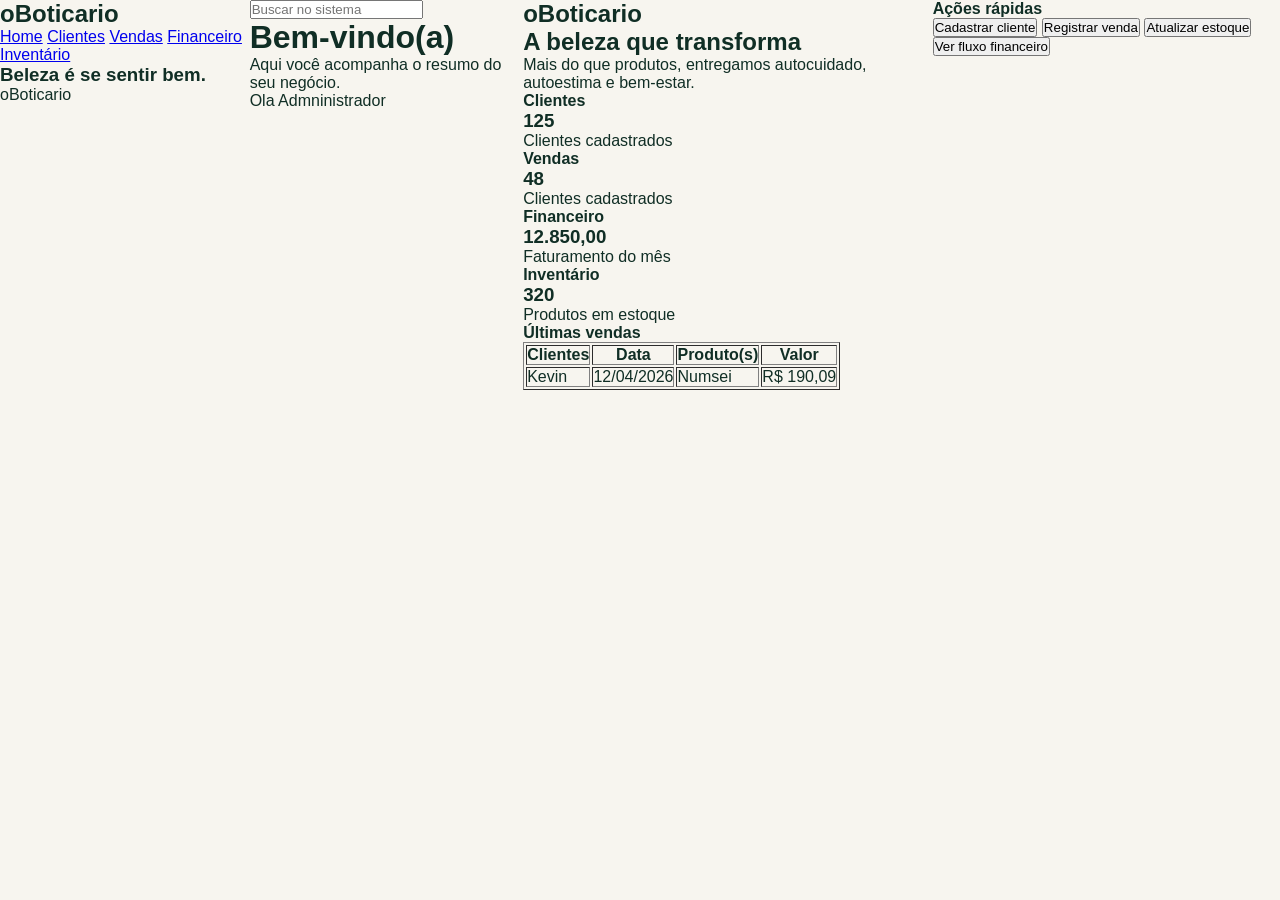
==== PI-Projeto/Home/Home.html @ aa7725e3 "Estrutura pronta" ====
<html lang="pt-br">
<head>
    <meta charset="UTF-8">
    <meta name="viewport" content="width=device-width, initial-scale=1.0">
    <title>Home</title>
    <link rel="stylesheet" href="Home.css">
</head>
<body>    
    
    <aside>
        <h1>oBoticario</h1>

        <nav>
            <a href="/Programa-o-WEB---2-/PI-Projeto/Home/Home.html" target="_blank">Home</a>
            <a href="/Programa-o-WEB---2-/PI-Projeto/Clientes/Cliente.html" target="_blank">Clientes</a>
            <a href="/Programa-o-WEB---2-/PI-Projeto/Vendas/Vendas.html" target="_blank">Vendas</a>
            <a href="/Programa-o-WEB---2-/PI-Projeto/Financeiro/index.html" target="_blank">Financeiro</a>
            <a href="/Programa-o-WEB---2-/PI-Projeto/Inventario/Inventario.html" target="_blank">Inventário</a>
        </nav>

        <h3>Beleza é se sentir bem.</h3>
        <p>oBoticario</p>
    </aside>


    <header>
        <div>
            <input type="text" placeholder="Buscar no sistema">
            <h1>Bem-vindo(a)</h1>
            <p>Aqui você acompanha o resumo do seu negócio.</p>

            <p>Ola Admninistrador</p>
        </div>
    </header>


    <main>
        <div> <!-- Bloco da imagem -->
            <h2>oBoticario</h2>
            <h2>A beleza que transforma</h2>

            <p>Mais do que produtos, entregamos 
                autocuidado, autoestima e bem-estar.</p>
        </div>

        <div>
            <h4>Clientes</h4>
            <h3>125</h3>
            <p>Clientes cadastrados</p>
        </div>
        <div>
            <h4>Vendas</h4>
            <h3>48</h3>
            <p>Clientes cadastrados</p>
        </div>
        <div>
            <h4>Financeiro</h4>
            <h3>12.850,00</h3>
            <p>Faturamento do mês</p>
        </div>
        <div>
            <h4>Inventário</h4>
            <h3>320</h3>
            <p>Produtos em estoque</p>
        </div>

        <div>
            <table border="1">
                <h4>Últimas vendas</h4>
                <tr>
                    <th>Clientes</th>
                    <th>Data</th>
                    <th>Produto(s)</th>
                    <th>Valor</th>
                </tr>

                <tr>
                    <td>Kevin</td>
                    <td>12/04/2026</td>
                    <td>Numsei</td>
                    <td>R$ 190,09</td>
                </tr>

                
            </table>
        </div>
    </main>

    <footer>
        <h4>Ações rápidas</h4>
        <button>Cadastrar cliente</button>
        <button>Registrar venda</button>
        <button>Atualizar estoque</button>
        <button>Ver fluxo financeiro</button>
    </footer>
</body>
</html>
---- PI-Projeto/Home/Home.css ----
*{
    margin: 0px;
    box-sizing: border-box;
    padding: 0px;
}

body {
    font-family: Arial, sans-serif;
    background-color: #f7f5ef;
    color: #102e25;
    display: flex;
}
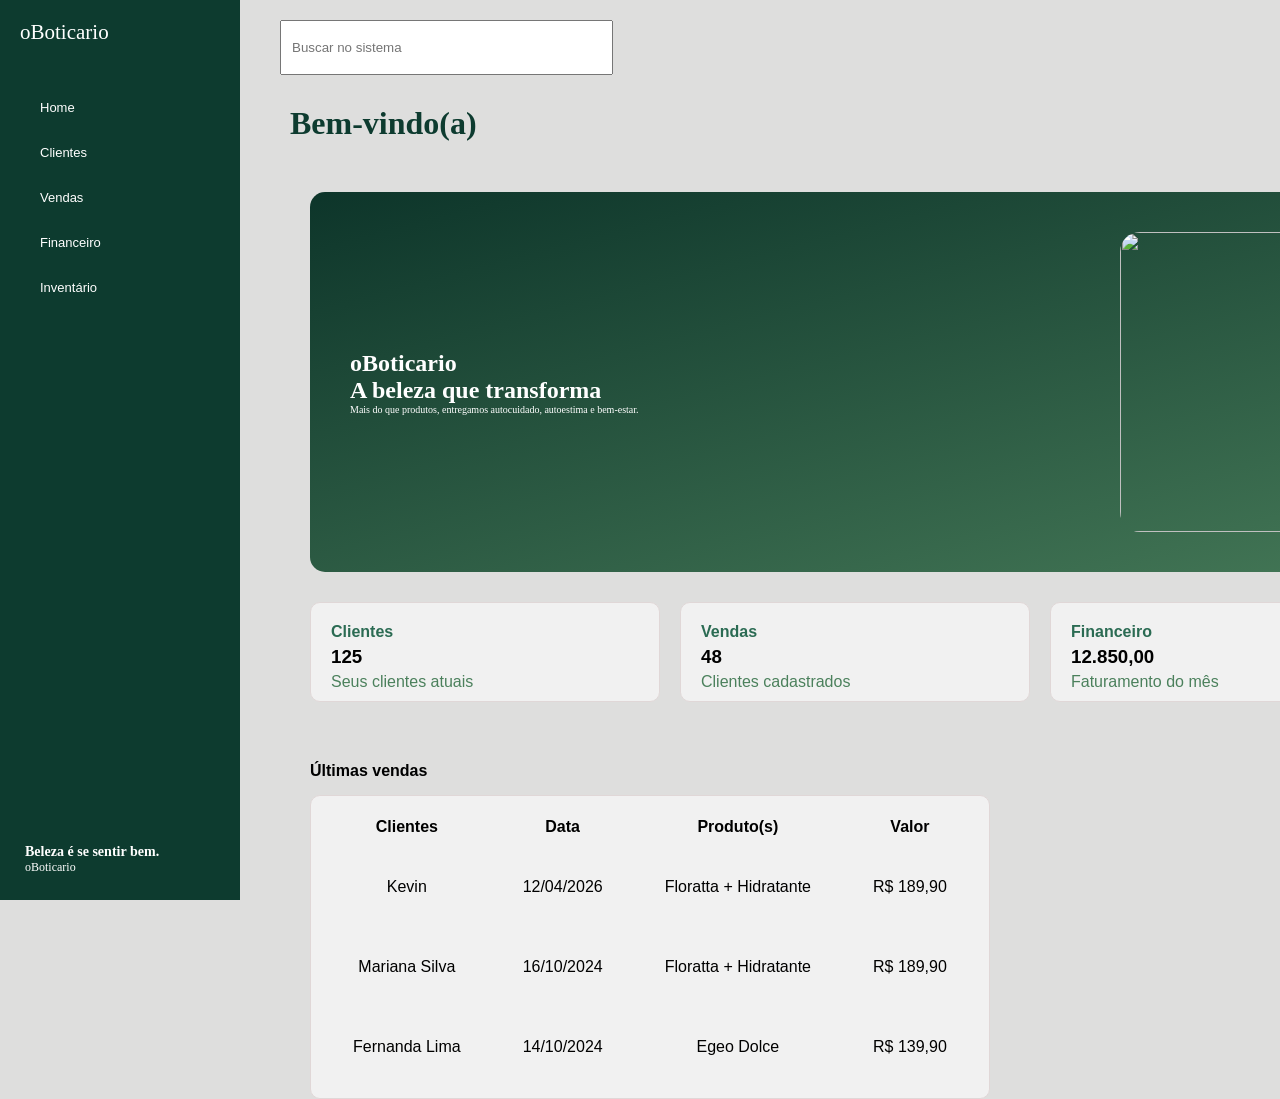
==== commit 1afb35ef: "Add files via upload" ====
--- a/PI-Projeto/Home/Home.html
+++ b/PI-Projeto/Home/Home.html
@@ -5,93 +5,136 @@
     <title>Home</title>
     <link rel="stylesheet" href="Home.css">
 </head>
-<body>    
-    
-    <aside>
-        <h1>oBoticario</h1>
+<body> 
 
-        <nav>
-            <a href="/Programa-o-WEB---2-/PI-Projeto/Home/Home.html" target="_blank">Home</a>
-            <a href="/Programa-o-WEB---2-/PI-Projeto/Clientes/Cliente.html" target="_blank">Clientes</a>
-            <a href="/Programa-o-WEB---2-/PI-Projeto/Vendas/Vendas.html" target="_blank">Vendas</a>
-            <a href="/Programa-o-WEB---2-/PI-Projeto/Financeiro/index.html" target="_blank">Financeiro</a>
-            <a href="/Programa-o-WEB---2-/PI-Projeto/Inventario/Inventario.html" target="_blank">Inventário</a>
-        </nav>
+    <div class="con">
+        <aside class="menu">
+            <h1>oBoticario</h1>
 
-        <h3>Beleza é se sentir bem.</h3>
-        <p>oBoticario</p>
-    </aside>
+            <nav>
+                <button><a href="/Programa-o-WEB---2-/PI-Projeto/Home/Home.html" target="_blank">Home</a></button>
+                <button><a href="/Programa-o-WEB---2-/PI-Projeto/Clientes/Cliente.html" target="_blank">Clientes</a></button>
+                <button><a href="/Programa-o-WEB---2-/PI-Projeto/Vendas/Vendas.html" target="_blank">Vendas</a></button>
+                <button><a href="/Programa-o-WEB---2-/PI-Projeto/Financeiro/index.html" target="_blank">Financeiro</a></button>
+                <button><a href="/Programa-o-WEB---2-/PI-Projeto/Inventario/Inventario.html" target="_blank">Inventário</a></button>
+            </nav>
 
+            
 
-    <header>
-        <div>
-            <input type="text" placeholder="Buscar no sistema">
-            <h1>Bem-vindo(a)</h1>
-            <p>Aqui você acompanha o resumo do seu negócio.</p>
+            <div class="frase">
+                <h3>Beleza é se sentir bem.</h3>
+                <p>oBoticario</p>
+            </div>
+        </aside>
 
-            <p>Ola Admninistrador</p>
-        </div>
-    </header>
+        <main class="conteudo">
+            <header class="topo">
+                <div id="busca">
+                    <input type="text" placeholder="Buscar no sistema" id="buscador">
+                    <p>Ola Administrador<img src="https://encrypted-tbn0.gstatic.com/images?q=tbn:ANd9GcT29hCPiqwvAoRhwOgT-P5Yv0qRyWCYiLYuv0htpJGw5w&s=10" alt=""></p>
+                </div>
+                <div id="boasvindas">
+                    <h1>Bem-vindo(a)</h1>
+                    
+                </div>
+                    
+            </header>
 
+            <div class="Banner"> <!-- Bloco da imagem -->
+                <div class="textoBanner">
+                    <h2>oBoticario</h2>
+                    <h2>A beleza que transforma</h2>
+                    
+                    <p>Mais do que produtos, entregamos 
+                        autocuidado, autoestima e bem-estar.</p>
+                </div>
+                
+                
+                <div class="imga">
+                    <img src="https://encrypted-tbn0.gstatic.com/images?q=tbn:ANd9GcTKeUOSszeZCUWkv1RTQhwjuy5iwiYA8oPkybRfiFfIuWlrlBXttYDhHheE&s=10" alt="">
+                    <img src="http://t1.gstatic.com/images?q=tbn:ANd9GcSloQZDRoNsq8s7P5wx7ilApMVpqJ5ZVvoQXhhGV0kAzHoU4afStLLtIVnTFQFK4g" alt="">
+                </div>
+            </div>
 
-    <main>
-        <div> <!-- Bloco da imagem -->
-            <h2>oBoticario</h2>
-            <h2>A beleza que transforma</h2>
+            <div class="section">
+                <div class="clientes">
+                    <h4>Clientes</h4>
+                    <h3>125</h3>
+                    <p>Seus clientes atuais</p>
+                </div>        
+                <div class="clientes">
+                    <h4>Vendas</h4>
+                    <h3>48</h3>
+                    <p>Clientes cadastrados</p>
+                </div>
+                <div class="clientes">
+                    <h4>Financeiro</h4>
+                    <h3>12.850,00</h3>
+                    <p>Faturamento do mês</p>
+                </div>
+                <div class="clientes">
+                    <h4>Inventário</h4>
+                    <h3>320</h3>
+                    <p>Produtos em estoque</p>
+                </div>
+            </div>
 
-            <p>Mais do que produtos, entregamos 
-                autocuidado, autoestima e bem-estar.</p>
-        </div>
+            
+            <div class="section2">
+                <div class="tabela">
+                    <h4>Últimas vendas</h4>
+                    <table border="1">
+                        
+                        <tr>
+                            <th>Clientes</th>
+                            <th>Data</th>
+                            <th>Produto(s)</th>
+                            <th>Valor</th>
+                        </tr>
+                        
+                        <tr>
+                            <td>Kevin</td>
+                            <td>12/04/2026</td>
+                            <td>Floratta + Hidratante</td>
+                            <td>R$ 189,90</td>
+                        </tr>
+                        <tr>
+                            <td>Mariana Silva</td>
+                            <td>16/10/2024</td>
+                            <td>Floratta + Hidratante</td>
+                            <td>R$ 189,90</td>
+                        </tr>
+                        <tr>
+                            <td>Fernanda Lima</td>
+                            <td>14/10/2024</td>
+                            <td>Egeo Dolce</td>
+                            <td>R$ 139,90</td>
+                        </tr>
+                        
+                    </table>        
 
-        <div>
-            <h4>Clientes</h4>
-            <h3>125</h3>
-            <p>Clientes cadastrados</p>
-        </div>
-        <div>
-            <h4>Vendas</h4>
-            <h3>48</h3>
-            <p>Clientes cadastrados</p>
-        </div>
-        <div>
-            <h4>Financeiro</h4>
-            <h3>12.850,00</h3>
-            <p>Faturamento do mês</p>
-        </div>
-        <div>
-            <h4>Inventário</h4>
-            <h3>320</h3>
-            <p>Produtos em estoque</p>
-        </div>
+                </div>                
+                <footer class="acoes">
+                        <table>
+                            <tr>
+                                <th><h4>Ações rápidas</h4></th>
+                            </tr>
+                            <tr>
+                                <td><button>Cadastrar cliente</button></td>
+                                <td><button>Registrar venda</button></td>
+                            </tr>
+                            <tr>
+                                <td><button>Atualizar estoque</button></td>
+                                <td><button>Ver fluxo financeiro</button></td>
+                            </tr>
+                        </table>
 
-        <div>
-            <table border="1">
-                <h4>Últimas vendas</h4>
-                <tr>
-                    <th>Clientes</th>
-                    <th>Data</th>
-                    <th>Produto(s)</th>
-                    <th>Valor</th>
-                </tr>
+                        
+                </footer>
+            </div>
+        </main>
+    </div>
+        
 
-                <tr>
-                    <td>Kevin</td>
-                    <td>12/04/2026</td>
-                    <td>Numsei</td>
-                    <td>R$ 190,09</td>
-                </tr>
-
-                
-            </table>
-        </div>
-    </main>
-
-    <footer>
-        <h4>Ações rápidas</h4>
-        <button>Cadastrar cliente</button>
-        <button>Registrar venda</button>
-        <button>Atualizar estoque</button>
-        <button>Ver fluxo financeiro</button>
-    </footer>
 </body>
 </html>
--- a/PI-Projeto/Home/Home.css
+++ b/PI-Projeto/Home/Home.css
@@ -6,7 +6,251 @@
 
 body {
     font-family: Arial, sans-serif;
-    background-color: #f7f5ef;
-    color: #102e25;
-    display: flex;
-}+    background-color: #64646336;
+}
+
+.con{
+    display: flex;
+    height: 100vh;
+    position: absolute;
+}
+
+
+.menu{
+    background-color: #0d3b2f;
+    font-family: Georgia, serif;
+    font-size: x-small;
+    padding: 20px;
+    width: 240px; 
+    height: 100vh;
+    color: white;
+    position: fixed;
+}
+
+.menu h1 {
+  font-family: Georgia, serif;
+  font-size: 21px;
+  margin-bottom: 30px;
+  font-weight: normal;
+}
+
+.menu button {
+    padding: 10px 60px;
+    background-color: transparent;
+    border-radius: 10px;
+    border: 0px;
+    position: relative;
+    right: 20px;
+    margin: 5px;
+    width: 200px;
+    text-align: left;
+}
+
+.menu button:hover {
+    background-color: #2b6b53;
+}
+
+
+.menu button a{
+    color: white;
+    text-decoration: none;
+    padding: 15px;
+    font-size: small;
+    position: relative;
+    right: 50px;
+}
+
+
+.menu nav {
+    position: relative;
+    padding: 10px;
+}
+
+.menu .frase{
+    font-size: 12px;
+    position: absolute;
+    bottom: 25px;
+    left: 25px;
+}
+
+
+header{
+    position: relative;
+    margin: 10px;
+    margin-bottom: 50px;
+}
+
+header > h1 {
+    font-family: Georgia, serif;
+}
+
+#busca{
+    display: flex;
+    justify-content: space-between;
+    position: relative;
+    padding: 10px;
+}
+
+#buscador{
+    padding: 10px;
+    padding-right: 150px;
+    text-align: left;
+
+}
+
+#boasvindas{
+    display: flex;
+    position: relative;
+    justify-content: space-between;
+    color: #0d3b2f;
+    font-family: Georgia, serif;
+    margin: 20px;
+}
+
+#busca img{
+    position: relative;
+    width: 50px;
+    height: 50px;
+    border-radius: 100px;
+    border: 1px solid;
+    top: 20px;
+    left: 10px;
+}
+
+#boasvindas p{
+    position: relative;
+    bottom: 16px;
+}
+
+main{
+    position: relative;
+    margin-left: 260px;
+}
+
+.banner{
+    display: flex;
+    position: relative;
+    justify-content: space-between;
+    align-items: center;
+    padding: 40px;
+    margin-left: 50px;
+    border-radius: 15px;
+    background: linear-gradient(to bottom right, #0d352a, #4b805c); /* transita suavemente as cores em diagonal */
+}
+
+.textoBanner{
+    font-family: Georgia, serif;
+    color: white;
+}
+
+.textoBanner p{
+    font-size: x-small;
+}
+
+
+.imga{
+    display: flex;
+    gap: 10px;
+    position: relative;
+    justify-content: space-between;
+}
+
+.imga img{
+    width: 300px;
+    height: 300px;
+    border-radius: 20px;
+}
+
+
+.section{
+    display: flex;
+    position: relative;
+    width: 100%;
+    height: 150px;
+    margin-left: 50px;
+    margin-top: 20px;
+    gap: 20px;
+}
+
+.clientes{
+    width: 350px;
+    height: 100px;
+    padding: 20px;
+    margin-top: 10px;
+    border: 1px solid;
+    border-color: rgb(224, 215, 215);
+    border-radius: 10px;
+    background-color: rgba(255, 255, 255, 0.589);
+    color: #2b6b53;
+}
+
+.clientes h3{
+    padding-top: 5px;
+    padding-bottom: 5px;
+    color: black;
+}
+
+.clientes p{
+    color: #4b805c;
+}
+
+.section2{
+    display: flex;
+    position: relative;
+    justify-content: space-between;
+    width: 100%;
+    height: 150px;
+    margin-left: 50px;
+    margin-top: 20px;
+    
+}
+
+.tabela h4{
+    padding-bottom: 10px;
+}
+
+.section2 table{
+    padding: 10px;
+    border: 1px solid rgb(224, 215, 215);
+    background-color: rgba(255, 255, 255, 0.589);
+    border-radius: 10px;
+    margin-top: 5px;
+    margin-bottom: 10px;
+}
+
+
+.section2 th{
+    border: 0px solid;
+    padding: 10px;
+    text-align: center;
+}
+
+.section2 td{
+    padding: 30px;
+    border: 0px;
+    text-align: center;
+    
+}
+
+.acoes{
+    margin-top: 30px;
+    margin-right: 50px
+    
+}
+
+.acoes button{
+    padding: 15px;
+    font-size: medium;
+    border: 1px solid;
+    background-color: white;
+    border-radius: 10px;
+    border: 0px;
+}
+
+.acoes button:hover{
+    background-color: #4b805c;
+}
+
+.acoes h4{
+    color: #4b805c;
+}
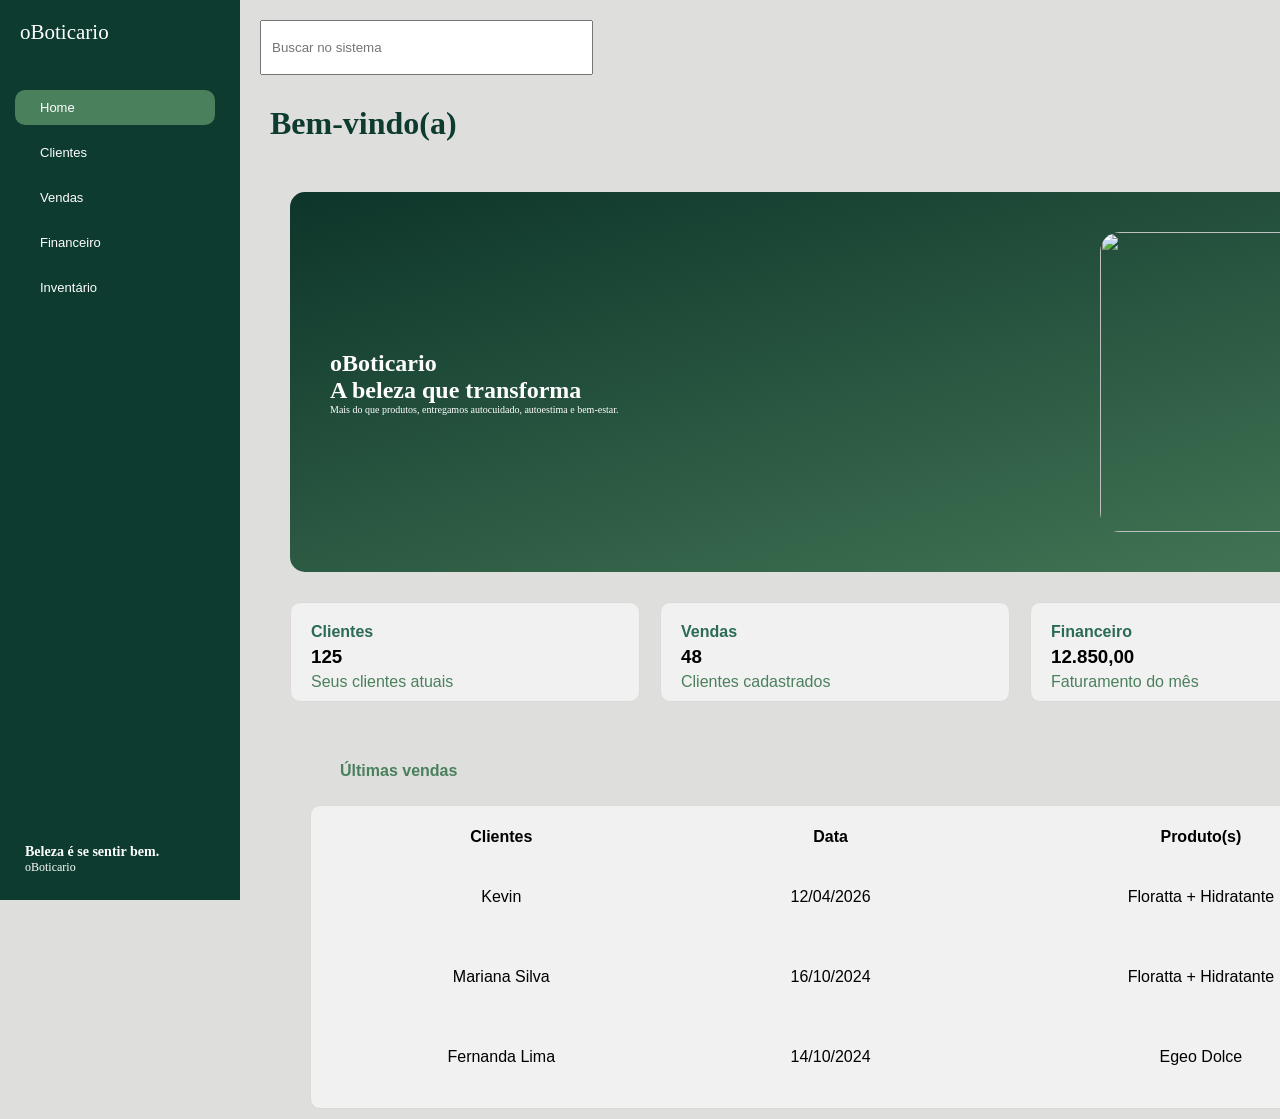
==== commit dffd7403: "Add files via upload" ====
--- a/PI-Projeto/Home/Home.html
+++ b/PI-Projeto/Home/Home.html
@@ -4,10 +4,9 @@
     <meta name="viewport" content="width=device-width, initial-scale=1.0">
     <title>Home</title>
     <link rel="stylesheet" href="Home.css">
+    <link rel="stylesheet" href="HomeC.css" media="(min-width: 768px)">
 </head>
-<body> 
-
-    <div class="con">
+<body>
         <aside class="menu">
             <h1>oBoticario</h1>
 
@@ -40,7 +39,7 @@
                     
             </header>
 
-            <div class="Banner"> <!-- Bloco da imagem -->
+            <div class="banner"> <!-- Bloco da imagem -->
                 <div class="textoBanner">
                     <h2>oBoticario</h2>
                     <h2>A beleza que transforma</h2>
@@ -79,10 +78,10 @@
                 </div>
             </div>
 
-            
+            <h4 id="textoVendas">Últimas vendas</h4>
+
             <div class="section2">
-                <div class="tabela">
-                    <h4>Últimas vendas</h4>
+                   
                     <table border="1">
                         
                         <tr>
@@ -110,31 +109,9 @@
                             <td>Egeo Dolce</td>
                             <td>R$ 139,90</td>
                         </tr>
-                        
-                    </table>        
 
-                </div>                
-                <footer class="acoes">
-                        <table>
-                            <tr>
-                                <th><h4>Ações rápidas</h4></th>
-                            </tr>
-                            <tr>
-                                <td><button>Cadastrar cliente</button></td>
-                                <td><button>Registrar venda</button></td>
-                            </tr>
-                            <tr>
-                                <td><button>Atualizar estoque</button></td>
-                                <td><button>Ver fluxo financeiro</button></td>
-                            </tr>
-                        </table>
-
-                        
-                </footer>
+                    </table>                     
             </div>
         </main>
-    </div>
-        
-
 </body>
 </html>
--- a/PI-Projeto/Home/Home.css
+++ b/PI-Projeto/Home/Home.css
@@ -7,24 +7,20 @@
 body {
     font-family: Arial, sans-serif;
     background-color: #64646336;
-}
-
-.con{
-    display: flex;
-    height: 100vh;
-    position: absolute;
-}
-
-
-.menu{
+    display: flex;
+}
+
+
+.menu {
     background-color: #0d3b2f;
     font-family: Georgia, serif;
     font-size: x-small;
     padding: 20px;
-    width: 240px; 
-    height: 100vh;
+    width: 240px;
+    min-height: 100vh;
     color: white;
     position: fixed;
+    z-index: 2;
 }
 
 .menu h1 {
@@ -60,6 +56,9 @@
     right: 50px;
 }
 
+.menu button:first-child{
+    background-color: #4b805c;
+}
 
 .menu nav {
     position: relative;
@@ -73,9 +72,12 @@
     left: 25px;
 }
 
+.conteudo{
+    margin-left: 240px;
+}
 
 header{
-    position: relative;
+
     margin: 10px;
     margin-bottom: 50px;
 }
@@ -122,14 +124,8 @@
     bottom: 16px;
 }
 
-main{
-    position: relative;
-    margin-left: 260px;
-}
-
 .banner{
     display: flex;
-    position: relative;
     justify-content: space-between;
     align-items: center;
     padding: 40px;
@@ -164,7 +160,6 @@
 
 .section{
     display: flex;
-    position: relative;
     width: 100%;
     height: 150px;
     margin-left: 50px;
@@ -196,13 +191,15 @@
 
 .section2{
     display: flex;
-    position: relative;
-    justify-content: space-between;
     width: 100%;
-    height: 150px;
-    margin-left: 50px;
-    margin-top: 20px;
-    
+    position: relative;
+    margin-left: 70px;
+}
+
+#textoVendas{
+    margin: 20px;
+    margin-left: 100px;
+    color: #4b805c;
 }
 
 .tabela h4{
@@ -216,6 +213,8 @@
     border-radius: 10px;
     margin-top: 5px;
     margin-bottom: 10px;
+    margin-right: 100px;
+    width: 100%;
 }
 
 
@@ -232,25 +231,3 @@
     
 }
 
-.acoes{
-    margin-top: 30px;
-    margin-right: 50px
-    
-}
-
-.acoes button{
-    padding: 15px;
-    font-size: medium;
-    border: 1px solid;
-    background-color: white;
-    border-radius: 10px;
-    border: 0px;
-}
-
-.acoes button:hover{
-    background-color: #4b805c;
-}
-
-.acoes h4{
-    color: #4b805c;
-}
